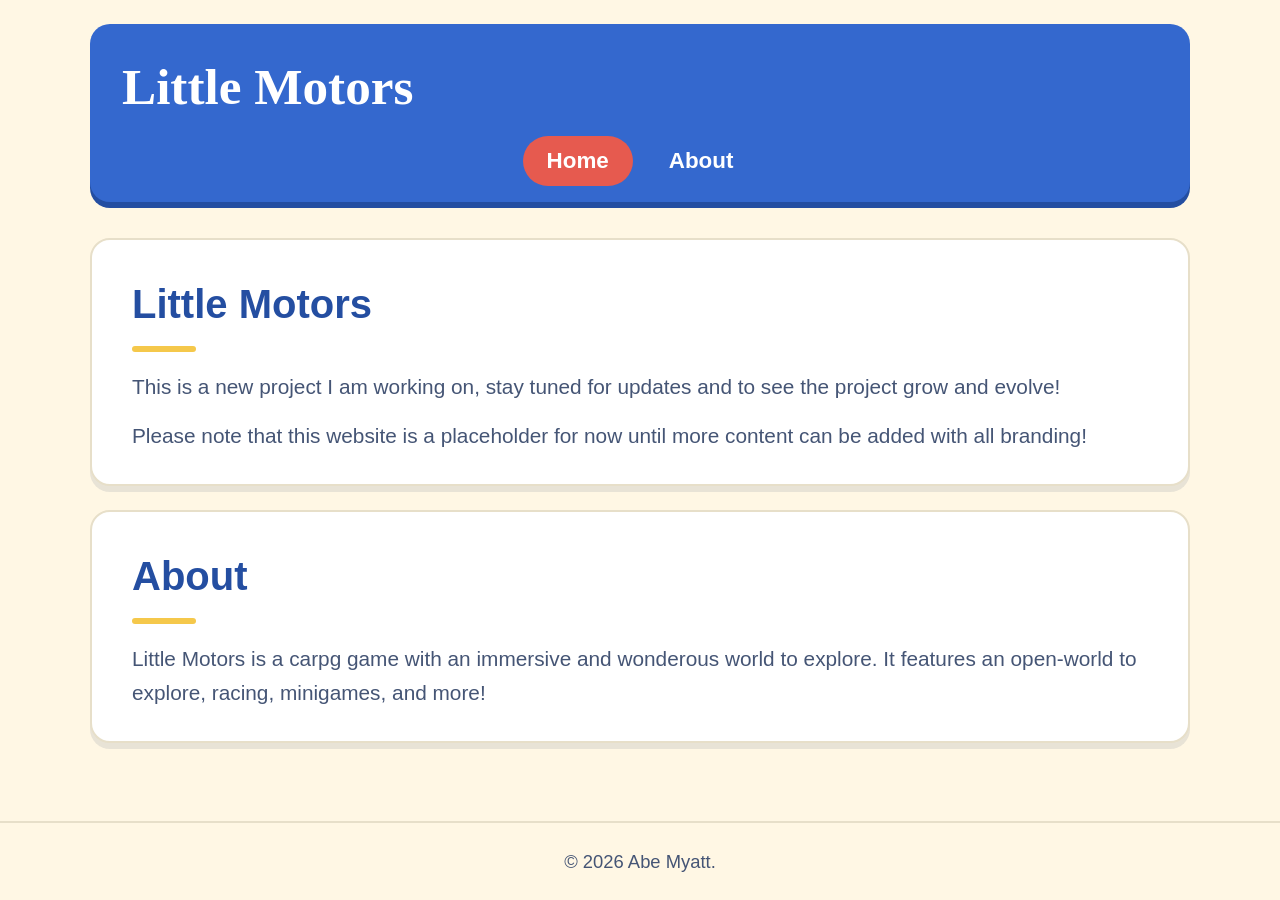
==== html/index.html @ d4af807f "Initial commit - placeholder site" ====
<!doctype html>

<html lang="en">
<head>
    <meta charset="UTF-8"/>
    <meta name="viewport" content="width=device-width, initial-scale=1.0"/>
    <link
            rel="stylesheet"
            href="/styles/stylesheet.css"
    />
    <title>Home | Little Motors</title>
</head>
<body>
<header>
    <h1>Little Motors</h1>
    <nav>
        <ul>
            <li><a href="./" class="active">Home</a></li>
            <li><a href="#about-section">About</a></li>
        </ul>
    </nav>
</header>

<main>
    <div class="content">
        <h1>Little Motors</h1>
        <p>This is a new project I am working on, stay tuned for updates and to see the project grow and evolve!</p>
        <p>Please note that this website is a placeholder for now until more content can be added with all branding!</p>
    </div>
    <div class="content" id="about-section">
        <h1>About</h1>
        <p>Little Motors is a carpg game with an immersive and wonderous world to explore. It features an open-world to explore, racing, minigames, and more!</p>
    </div>
</main>
<footer>&copy; 2026 Abe Myatt.</footer>
</body>
</html>
---- styles/stylesheet.css ----
:root {
    --background: #FFF7E4;
    --surface: #FFFFFF;
    --primary: #3468CE;
    --primary-dark: #244EA1;
    --accent: #E65A4F;
    --highlight: #F5C84B;
    --text: #25365C;
    --text-muted: #455575;
    --border: #E7DFC9;

    --radius: 20px;
    --max-width: 1100px;
    --header-font: "Brush Script MT";
    --font: "Verdana";
}

* {
    box-sizing: border-box;
}

body {
    display: flex;
    flex-direction: column;
    min-height: 100vh;
    margin: 0;

    background: var(--background);
    color: var(--text);
    font-family: var(--font), sans-serif;
    font-size: 1.25rem;
    line-height: 1.6;
}

header {
    width: 100%;
    max-width: var(--max-width);
    margin: 24px auto 0;
    padding: 22px 32px 16px;

    background: var(--primary);
    border-radius: var(--radius);
    box-shadow: 0 6px 0 var(--primary-dark);
}

header h1 {
    margin: 0 0 8px;

    color: #FFFFFF;
    font-family: var(--header-font), cursive;
    font-size: 3.2rem;
}

nav ul {
    display: flex;
    justify-content: center;
    gap: 12px;

    margin: 0;
    padding: 0;
    list-style: none;
}

nav a {
    display: block;
    padding: 7px 24px;

    color: #FFFFFF;
    text-decoration: none;
    font-size: 1.4rem;
    font-weight: 700;
    border-radius: 999px;
}

nav a:hover {
    background: var(--highlight);
    color: var(--text);
}

nav a.active {
    background: var(--accent);
    color: #FFFFFF;
}

main {
    display: flex;
    flex-direction: column;
    flex: 1;
    gap: 24px;

    width: 100%;
    max-width: var(--max-width);
    margin: 36px auto;
}

.content {
    padding: 32px 40px;

    background: var(--surface);
    border: 2px solid var(--border);
    border-radius: var(--radius);
    box-shadow: 0 6px 0 rgba(37, 54, 92, 0.10);
}

.content h1 {
    margin: 0 0 18px;

    color: var(--primary-dark);
    font-size: 2.5rem;
}

.content h1::after {
    content: "";
    display: block;

    width: 64px;
    height: 6px;
    margin-top: 10px;

    background: var(--highlight);
    border-radius: 999px;
}

.content p {
    margin: 0 0 16px;
    color: var(--text-muted);
    font-size: 1.3rem;
}

.content p:last-child {
    margin-bottom: 0;
}

footer {
    padding: 24px 20px;

    border-top: 2px solid var(--border);
    color: var(--text-muted);
    text-align: center;
    font-size: 1.15rem;
}
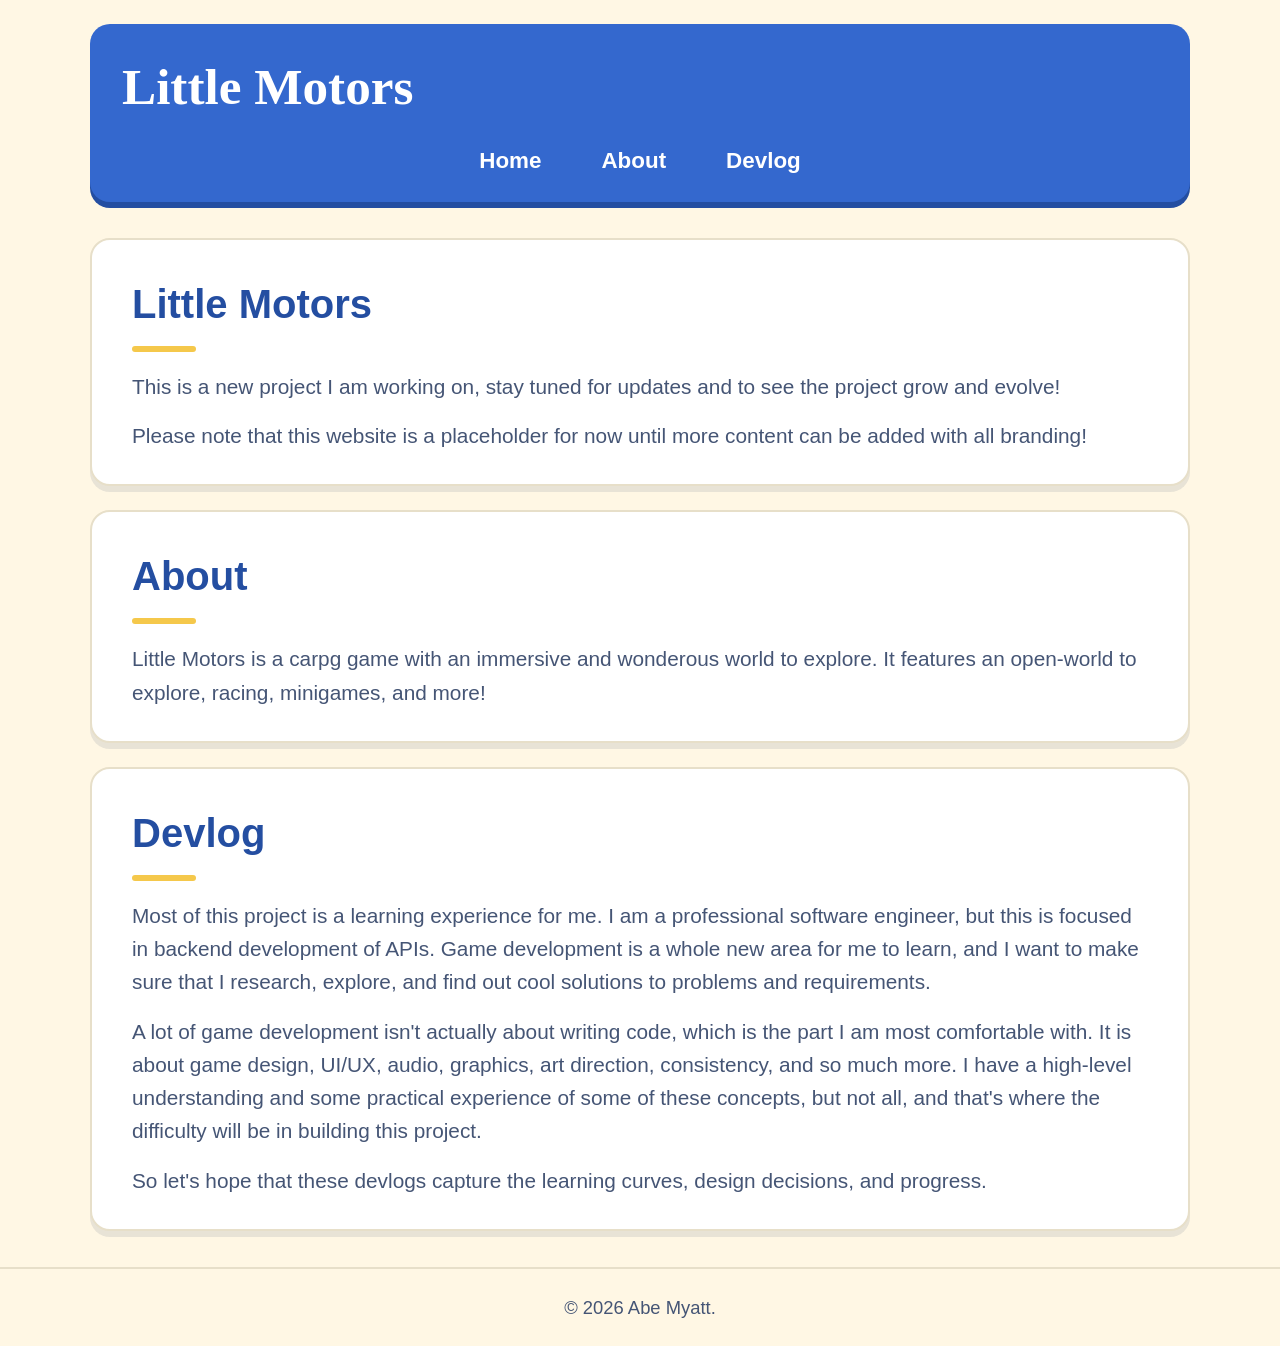
==== commit d435b0ca: "Add devlog section" ====
--- a/html/index.html
+++ b/html/index.html
@@ -15,21 +15,34 @@
     <h1>Little Motors</h1>
     <nav>
         <ul>
-            <li><a href="./" class="active">Home</a></li>
+            <li><a href="#home-section">Home</a></li>
             <li><a href="#about-section">About</a></li>
+            <li><a href="#devlog-section">Devlog</a></li>
         </ul>
     </nav>
 </header>
 
 <main>
-    <div class="content">
+    <div class="content" id="#home-section">
         <h1>Little Motors</h1>
         <p>This is a new project I am working on, stay tuned for updates and to see the project grow and evolve!</p>
         <p>Please note that this website is a placeholder for now until more content can be added with all branding!</p>
     </div>
     <div class="content" id="about-section">
         <h1>About</h1>
-        <p>Little Motors is a carpg game with an immersive and wonderous world to explore. It features an open-world to explore, racing, minigames, and more!</p>
+        <p>Little Motors is a carpg game with an immersive and wonderous world to explore. It features an open-world to
+            explore, racing, minigames, and more!</p>
+    </div>
+    <div class="content" id="devlog-section">
+        <h1>Devlog</h1>
+        <p>Most of this project is a learning experience for me. I am a professional software engineer, but this is
+            focused in backend development of APIs. Game development is a whole new area for me to learn, and I want to
+            make sure that I research, explore, and find out cool solutions to problems and requirements.</p>
+        <p>A lot of game development isn't actually about writing code, which is the part I am most comfortable with. It
+            is about game design, UI/UX, audio, graphics, art direction, consistency, and so much more. I have a
+            high-level understanding and some practical experience of some of these concepts, but not all, and that's
+            where the difficulty will be in building this project.</p>
+        <p>So let's hope that these devlogs capture the learning curves, design decisions, and progress.</p>
     </div>
 </main>
 <footer>&copy; 2026 Abe Myatt.</footer>
--- a/styles/stylesheet.css
+++ b/styles/stylesheet.css
@@ -18,6 +18,16 @@
 
 * {
     box-sizing: border-box;
+}
+
+@media (prefers-reduced-motion: no-preference) {
+    html {
+        scroll-behavior: smooth;
+    }
+}
+
+:target {
+    scroll-margin: 20vb;
 }
 
 body {
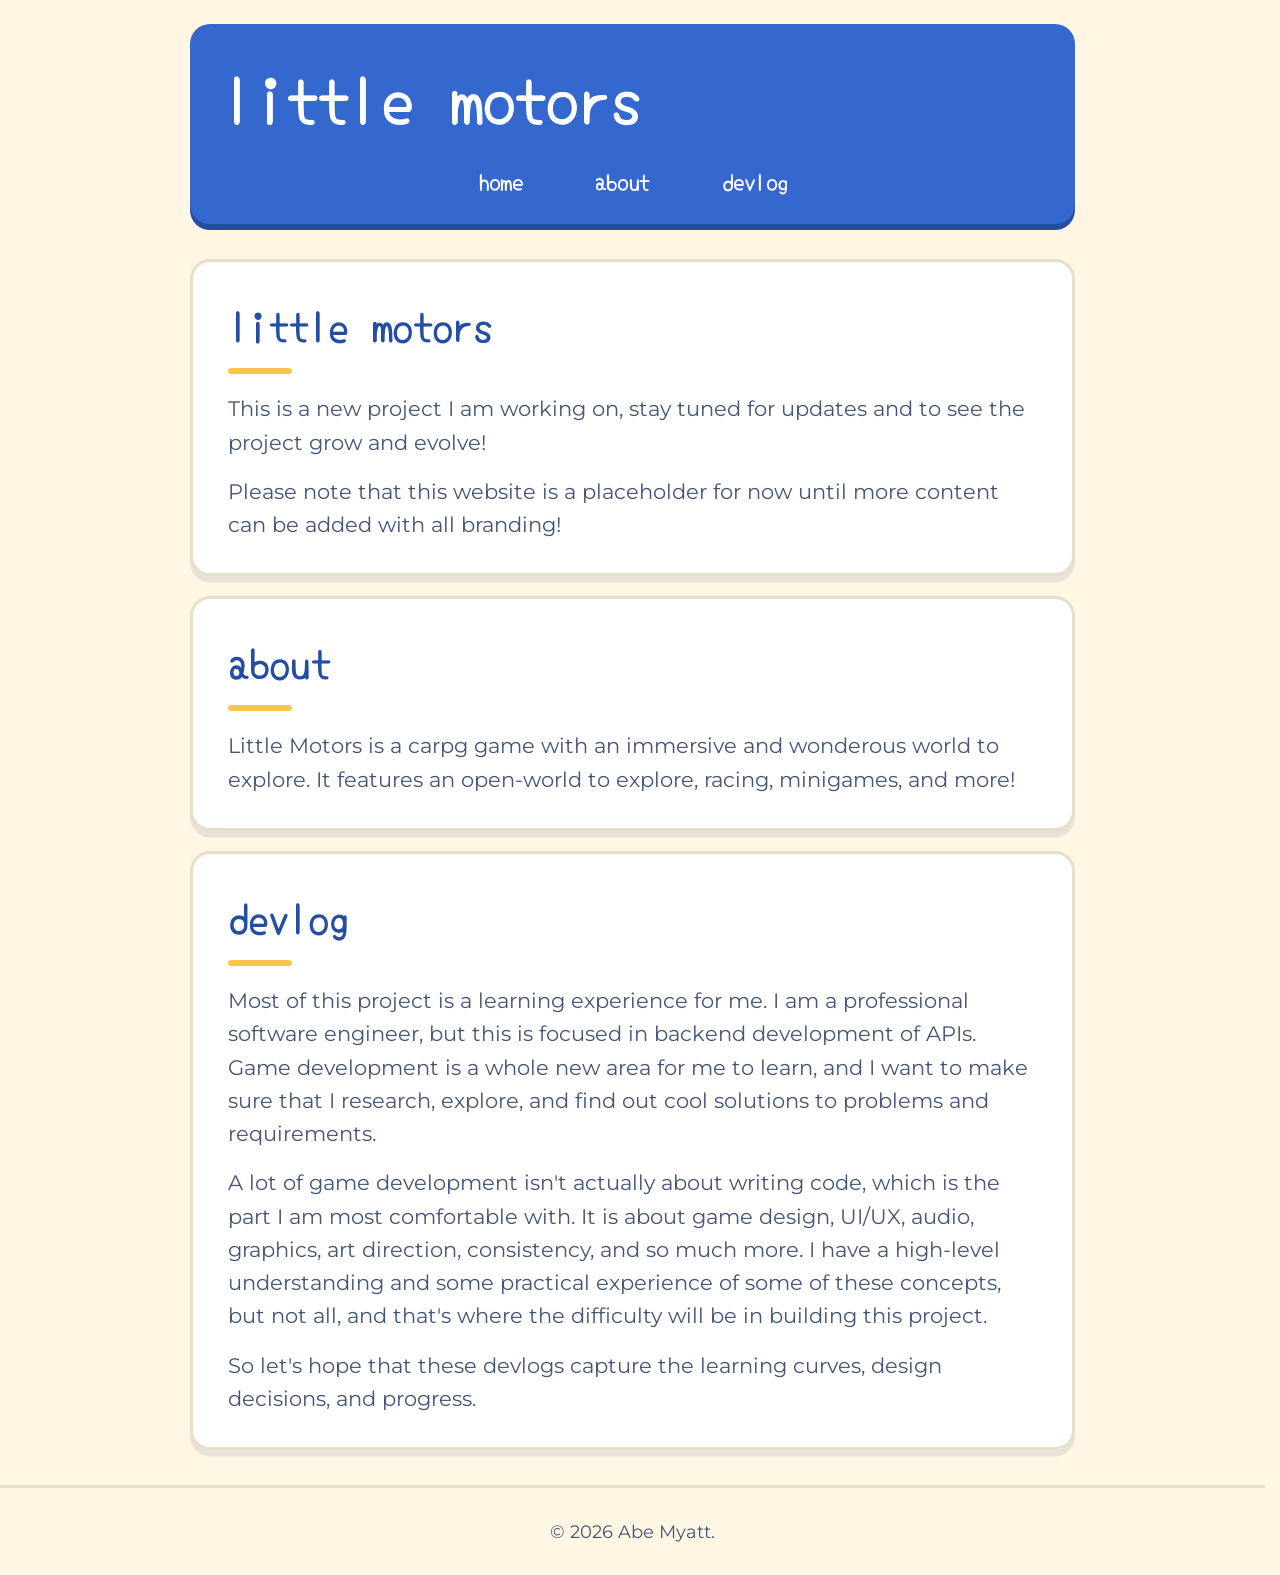
==== commit dbca016e: "Add new fonts, lowercase headers and nav, use relative sizes" ====
--- a/html/index.html
+++ b/html/index.html
@@ -4,37 +4,41 @@
 <head>
     <meta charset="UTF-8"/>
     <meta name="viewport" content="width=device-width, initial-scale=1.0"/>
+    <link rel="preconnect" href="https://fonts.googleapis.com">
+    <link rel="preconnect" href="https://fonts.gstatic.com" crossorigin>
+    <link href="https://fonts.googleapis.com/css2?family=Yomogi&display=swap" rel="stylesheet">
+    <link href="https://fonts.googleapis.com/css2?family=Montserrat&display=swap" rel="stylesheet">
     <link
             rel="stylesheet"
             href="/styles/stylesheet.css"
     />
-    <title>Home | Little Motors</title>
+    <title>little motors</title>
 </head>
 <body>
 <header>
-    <h1>Little Motors</h1>
+    <h1>little motors</h1>
     <nav>
         <ul>
-            <li><a href="#home-section">Home</a></li>
-            <li><a href="#about-section">About</a></li>
-            <li><a href="#devlog-section">Devlog</a></li>
+            <li><a href="#home-section">home</a></li>
+            <li><a href="#about-section">about</a></li>
+            <li><a href="#devlog-section">devlog</a></li>
         </ul>
     </nav>
 </header>
 
 <main>
-    <div class="content" id="#home-section">
-        <h1>Little Motors</h1>
+    <div class="content" id="home-section">
+        <h1>little motors</h1>
         <p>This is a new project I am working on, stay tuned for updates and to see the project grow and evolve!</p>
         <p>Please note that this website is a placeholder for now until more content can be added with all branding!</p>
     </div>
     <div class="content" id="about-section">
-        <h1>About</h1>
+        <h1>about</h1>
         <p>Little Motors is a carpg game with an immersive and wonderous world to explore. It features an open-world to
             explore, racing, minigames, and more!</p>
     </div>
     <div class="content" id="devlog-section">
-        <h1>Devlog</h1>
+        <h1>devlog</h1>
         <p>Most of this project is a learning experience for me. I am a professional software engineer, but this is
             focused in backend development of APIs. Game development is a whole new area for me to learn, and I want to
             make sure that I research, explore, and find out cool solutions to problems and requirements.</p>
--- a/styles/stylesheet.css
+++ b/styles/stylesheet.css
@@ -11,9 +11,11 @@
     --border: #E7DFC9;
 
     --radius: 20px;
-    --max-width: 1100px;
-    --header-font: "Brush Script MT";
-    --font: "Verdana";
+    --max-width: 70%;
+    --header-font: "Yomogi";
+    --h1-font: "Yomogi";
+    --nav-font: "Yomogi";
+    --font: "Montserrat";
 }
 
 * {
@@ -28,6 +30,10 @@
 
 :target {
     scroll-margin: 20vb;
+}
+
+html {
+    scrollbar-gutter: stable;
 }
 
 body {
@@ -46,41 +52,46 @@
 header {
     width: 100%;
     max-width: var(--max-width);
-    margin: 24px auto 0;
-    padding: 22px 32px 16px;
+    margin: 1.5rem auto 0;
+    padding: 1.375rem 2rem 1rem;
 
     background: var(--primary);
     border-radius: var(--radius);
-    box-shadow: 0 6px 0 var(--primary-dark);
+    box-shadow: 0 0.375rem 0 var(--primary-dark);
 }
 
 header h1 {
-    margin: 0 0 8px;
+    margin: 0 0 0.5rem;
 
     color: #FFFFFF;
     font-family: var(--header-font), cursive;
-    font-size: 3.2rem;
+    font-size: 4rem;
 }
 
 nav ul {
     display: flex;
     justify-content: center;
-    gap: 12px;
+    gap: 1rem;
 
     margin: 0;
     padding: 0;
     list-style: none;
 }
 
+nav ul li {
+    font-family: var(--nav-font), cursive;
+    font-size: 3rem;
+}
+
 nav a {
     display: block;
-    padding: 7px 24px;
+    padding: 0.5rem 1.75rem;
 
     color: #FFFFFF;
     text-decoration: none;
     font-size: 1.4rem;
-    font-weight: 700;
-    border-radius: 999px;
+    font-weight: bold;
+    border-radius: 50% / 100%;
 }
 
 nav a:hover {
@@ -97,26 +108,27 @@
     display: flex;
     flex-direction: column;
     flex: 1;
-    gap: 24px;
+    gap: 1.25rem;
 
     width: 100%;
     max-width: var(--max-width);
-    margin: 36px auto;
+    margin: 2.2rem auto;
 }
 
 .content {
-    padding: 32px 40px;
+    padding: 2rem 2.2rem;
 
     background: var(--surface);
-    border: 2px solid var(--border);
+    border: 0.2rem solid var(--border);
     border-radius: var(--radius);
-    box-shadow: 0 6px 0 rgba(37, 54, 92, 0.10);
+    box-shadow: 0 0.4rem 0 rgba(37, 54, 92, 0.10);
 }
 
 .content h1 {
     margin: 0 0 18px;
 
     color: var(--primary-dark);
+    font-family: var(--h1-font), cursive;
     font-size: 2.5rem;
 }
 
@@ -124,16 +136,16 @@
     content: "";
     display: block;
 
-    width: 64px;
-    height: 6px;
-    margin-top: 10px;
+    width: 4rem;
+    height: 0.4rem;
+    margin-top: 0.6rem;
 
     background: var(--highlight);
-    border-radius: 999px;
+    border-radius: 10% / 100%;
 }
 
 .content p {
-    margin: 0 0 16px;
+    margin: 0 0 1rem;
     color: var(--text-muted);
     font-size: 1.3rem;
 }
@@ -143,9 +155,9 @@
 }
 
 footer {
-    padding: 24px 20px;
+    padding: 1.8rem 1.6rem;
 
-    border-top: 2px solid var(--border);
+    border-top: 0.2rem solid var(--border);
     color: var(--text-muted);
     text-align: center;
     font-size: 1.15rem;
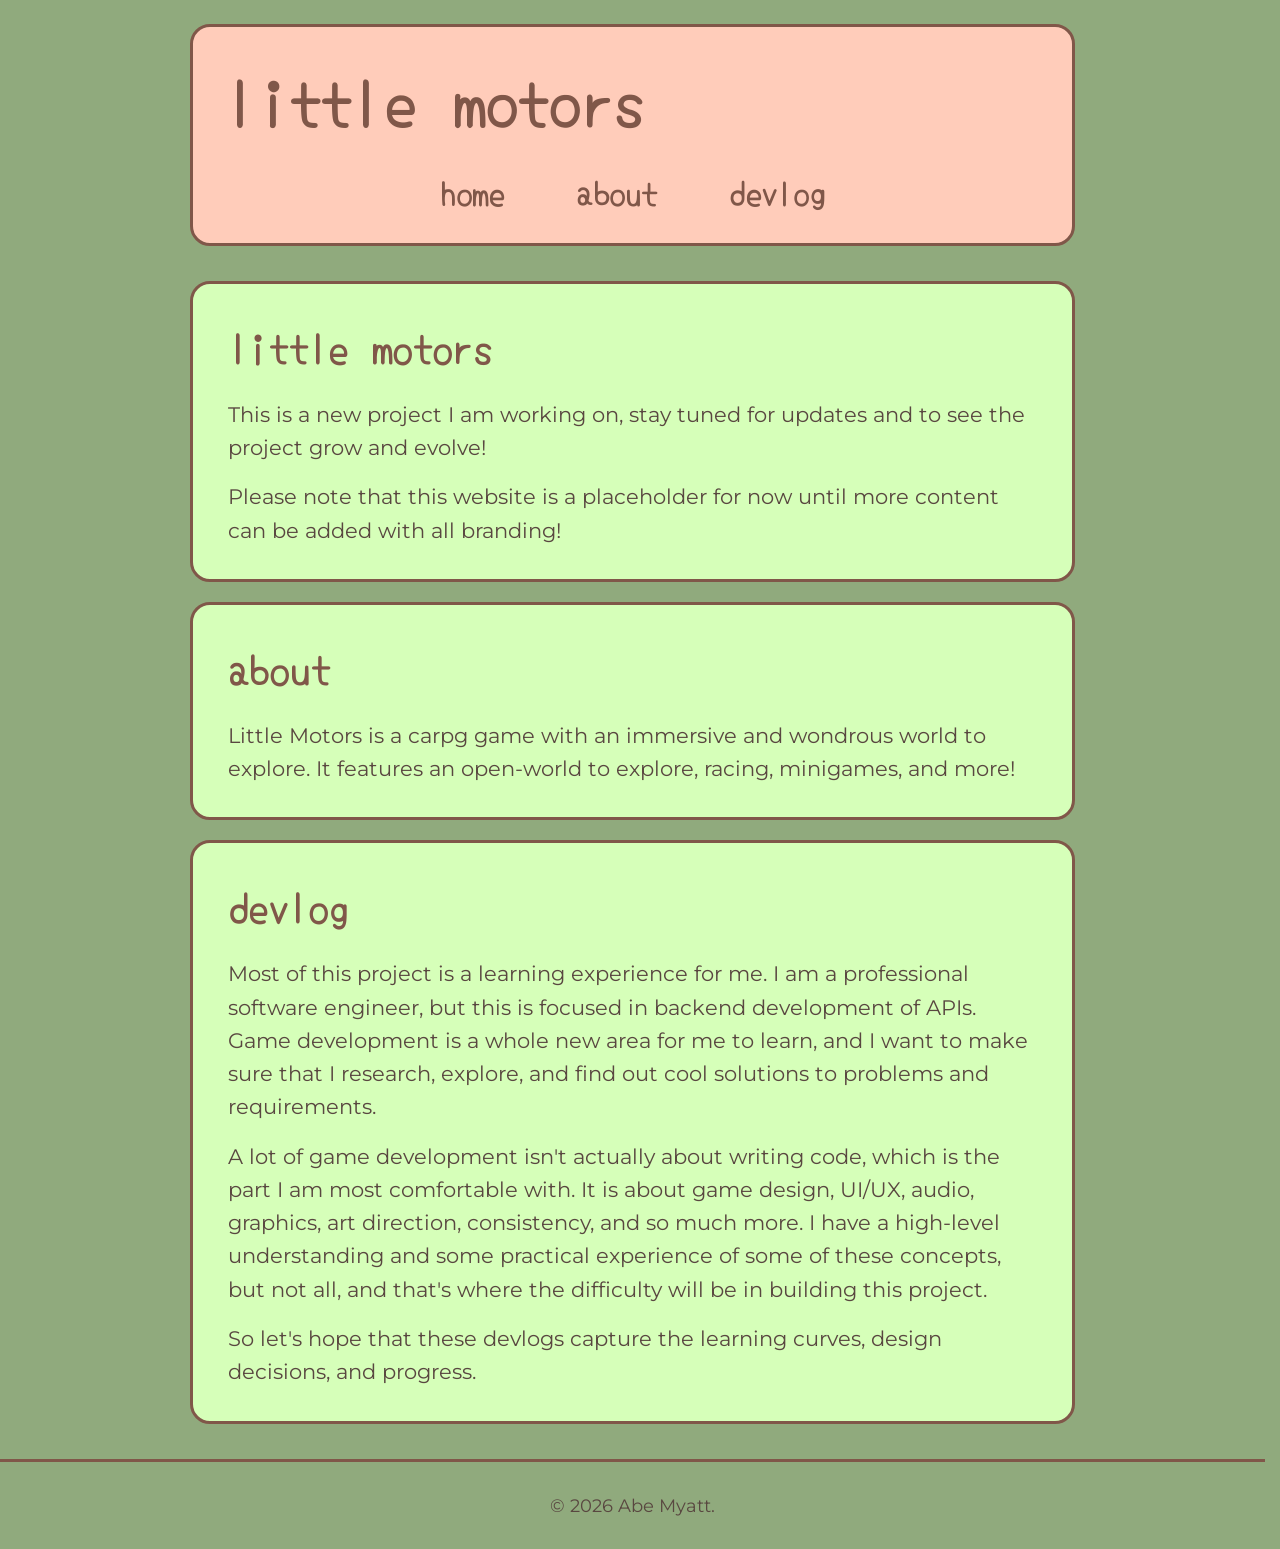
==== commit 96010348: "Fix typo" ====
--- a/html/index.html
+++ b/html/index.html
@@ -34,7 +34,7 @@
     </div>
     <div class="content" id="about-section">
         <h1>about</h1>
-        <p>Little Motors is a carpg game with an immersive and wonderous world to explore. It features an open-world to
+        <p>Little Motors is a carpg game with an immersive and wondrous world to explore. It features an open-world to
             explore, racing, minigames, and more!</p>
     </div>
     <div class="content" id="devlog-section">
--- a/styles/stylesheet.css
+++ b/styles/stylesheet.css
@@ -1,14 +1,13 @@
 
 :root {
-    --background: #FFF7E4;
-    --surface: #FFFFFF;
-    --primary: #3468CE;
-    --primary-dark: #244EA1;
-    --accent: #E65A4F;
-    --highlight: #F5C84B;
-    --text: #25365C;
-    --text-muted: #455575;
-    --border: #E7DFC9;
+    --background: #90AA7D;
+    --surface: #D6FFB9;
+    --primary: #FFCCBA;
+    --primary-dark: #805749;
+    --highlight: #D6FFB9;
+    --text: #805749;
+    --text-muted: #594740;
+    --border: #805749;
 
     --radius: 20px;
     --max-width: 70%;
@@ -57,13 +56,13 @@
 
     background: var(--primary);
     border-radius: var(--radius);
-    box-shadow: 0 0.375rem 0 var(--primary-dark);
+    border: 0.2rem solid var(--border);
 }
 
 header h1 {
     margin: 0 0 0.5rem;
 
-    color: #FFFFFF;
+    color: var(--text);
     font-family: var(--header-font), cursive;
     font-size: 4rem;
 }
@@ -78,30 +77,25 @@
     list-style: none;
 }
 
-nav ul li {
-    font-family: var(--nav-font), cursive;
-    font-size: 3rem;
-}
-
 nav a {
     display: block;
     padding: 0.5rem 1.75rem;
 
-    color: #FFFFFF;
+    color: var(--text);
     text-decoration: none;
-    font-size: 1.4rem;
+    font-family: var(--nav-font), cursive;
+    font-size: 2rem;
     font-weight: bold;
     border-radius: 50% / 100%;
+}
+
+nav a:focus-visible {
+    outline: 2px solid var(--border);
 }
 
 nav a:hover {
     background: var(--highlight);
     color: var(--text);
-}
-
-nav a.active {
-    background: var(--accent);
-    color: #FFFFFF;
 }
 
 main {
@@ -121,27 +115,13 @@
     background: var(--surface);
     border: 0.2rem solid var(--border);
     border-radius: var(--radius);
-    box-shadow: 0 0.4rem 0 rgba(37, 54, 92, 0.10);
 }
 
 .content h1 {
-    margin: 0 0 18px;
+    margin: 0 0 1.125rem;
 
-    color: var(--primary-dark);
     font-family: var(--h1-font), cursive;
     font-size: 2.5rem;
-}
-
-.content h1::after {
-    content: "";
-    display: block;
-
-    width: 4rem;
-    height: 0.4rem;
-    margin-top: 0.6rem;
-
-    background: var(--highlight);
-    border-radius: 10% / 100%;
 }
 
 .content p {
@@ -162,3 +142,43 @@
     text-align: center;
     font-size: 1.15rem;
 }
+
+
+@media (max-width: 700px) {
+    header h1 {
+        font-size: 3rem;
+        text-align: center;
+    }
+
+    nav ul {
+        display: flex;
+        flex-direction: row;
+        flex-wrap: wrap;
+        justify-content: center;
+        align-items: center;
+        list-style: none;
+    }
+
+    nav ul li {
+        flex-basis: 100%;
+        margin: 0 50%;
+    }
+
+    nav a {
+        font-size: 1.5rem;
+    }
+
+    .content h1 {
+        font-size: 2rem;
+        text-align: center;
+    }
+
+    .content p {
+        font-size: 1rem;
+        text-align: center;
+    }
+
+    footer {
+        font-size: 1rem;
+    }
+}
